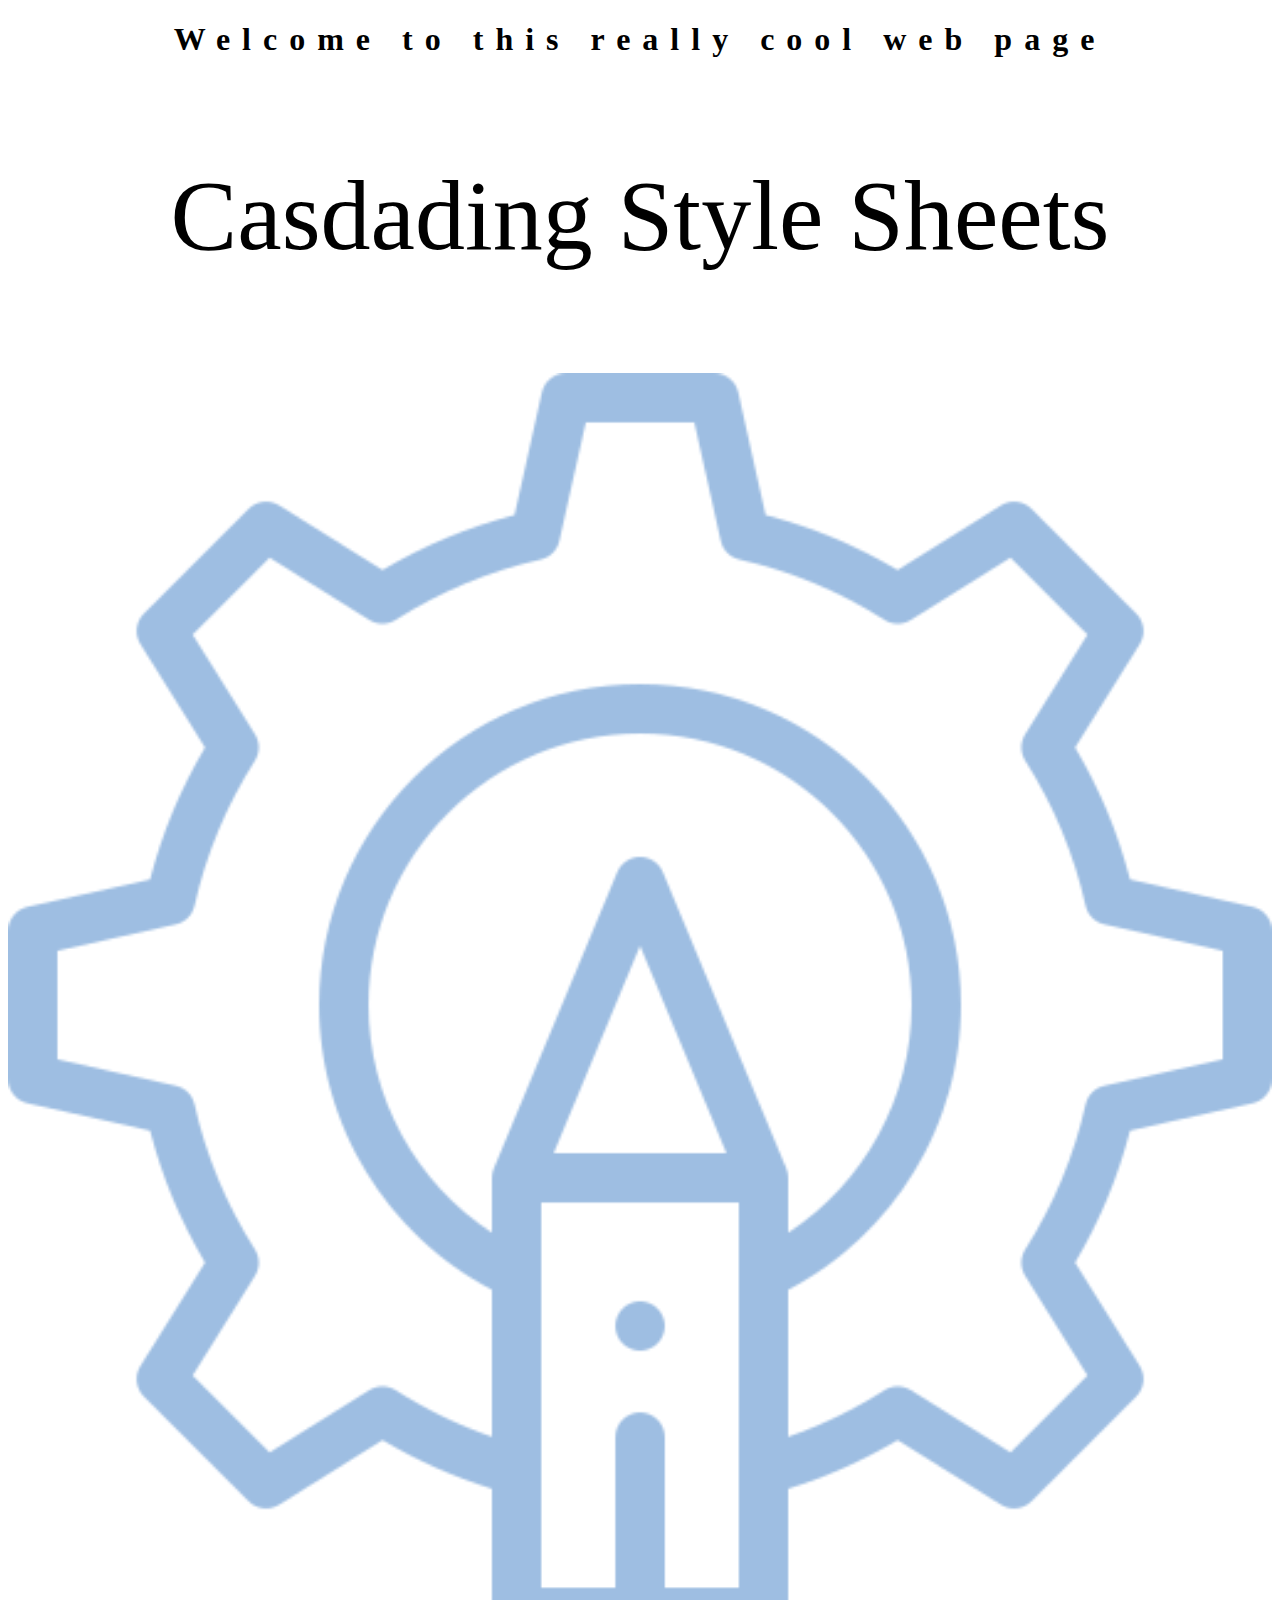
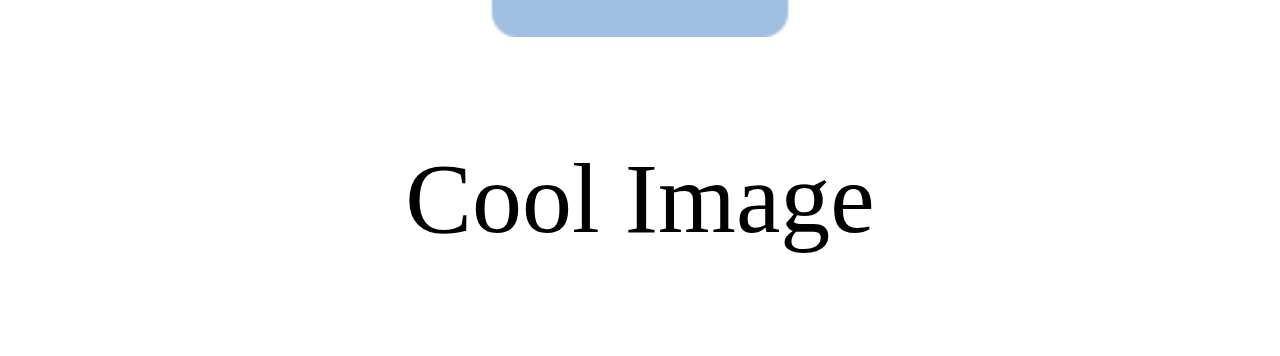
==== index.html @ 0d6aadd4 "The Stuff" ====
<!DOCTYPE html>
<html>
  <head> 
    <title>Home</title>
  </head>

  <body>
    <h1 class="custom-style spacetext">Welcome to this really cool web page</h1>

    <p class="custom-style">Casdading Style Sheets</p>

    <img src="./images/edit.png" alt="edit icon" width="100%">

    <p>Cool Image</p>

  </body>
</html>

<style>
  p {
    font-size: 100px;
    text-align: center;
  }
  .custom-style {
    text-align: center;
  }
  .spacetext {
    letter-spacing: 12px;
  }
</style>
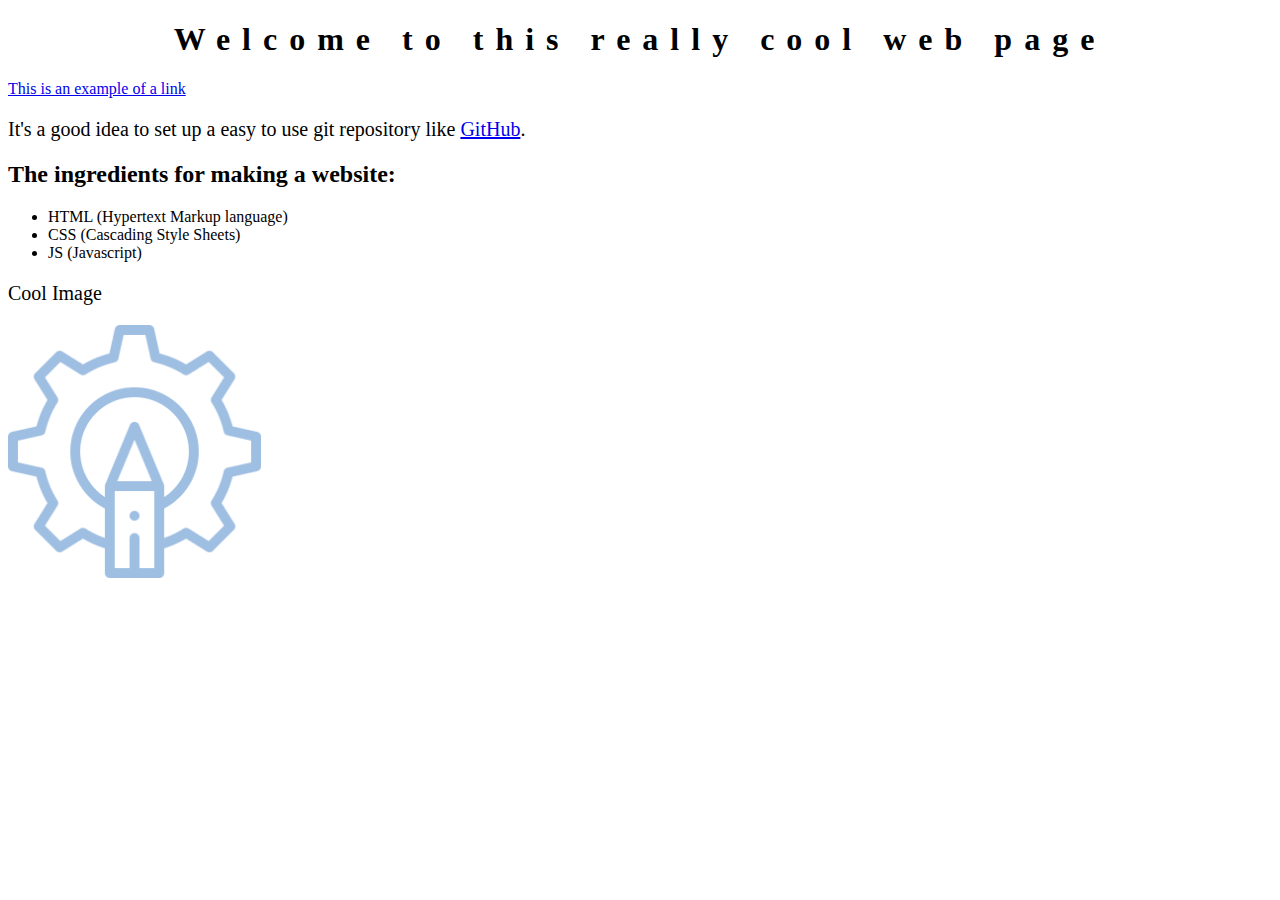
==== commit de31bb15: "Website Update" ====
--- a/index.html
+++ b/index.html
@@ -1,31 +1,45 @@
 <!DOCTYPE html>
 <html>
-  <head> 
+  <head>
     <title>Home</title>
   </head>
 
   <body>
-    <h1 class="custom-style spacetext">Welcome to this really cool web page</h1>
+    <h1 class="center-text spacetext">Welcome to this really cool web page</h1>
 
-    <p class="custom-style">Casdading Style Sheets</p>
+    <a href="https://www.google.com">This is an example of a link</a>
 
-    <img src="./images/edit.png" alt="edit icon" width="100%">
+    <p>It's a good idea to set up a easy to use git repository like <a href="https://desktop.github.com/">GitHub</a>.</p>
+
+    <h2>The ingredients for making a website:</h2>
+    <ul>
+      <li>HTML (Hypertext Markup language)</li>
+      <li>CSS (Cascading Style Sheets)</li>
+      <li>JS (Javascript)</li>
+    </ul>
 
     <p>Cool Image</p>
+    <img src="./images/edit.png" alt="edit icon" width="20%">
 
   </body>
 </html>
 
 <style>
   p {
-    font-size: 100px;
+    font-size: 20px;
+  }
+
+  .center-text{
     text-align: center;
   }
-  .custom-style {
-    text-align: center;
+
+  .another-custom-style {
+    color: rgb(76, 98, 242);
   }
+
   .spacetext {
     letter-spacing: 12px;
   }
+
 </style>
 
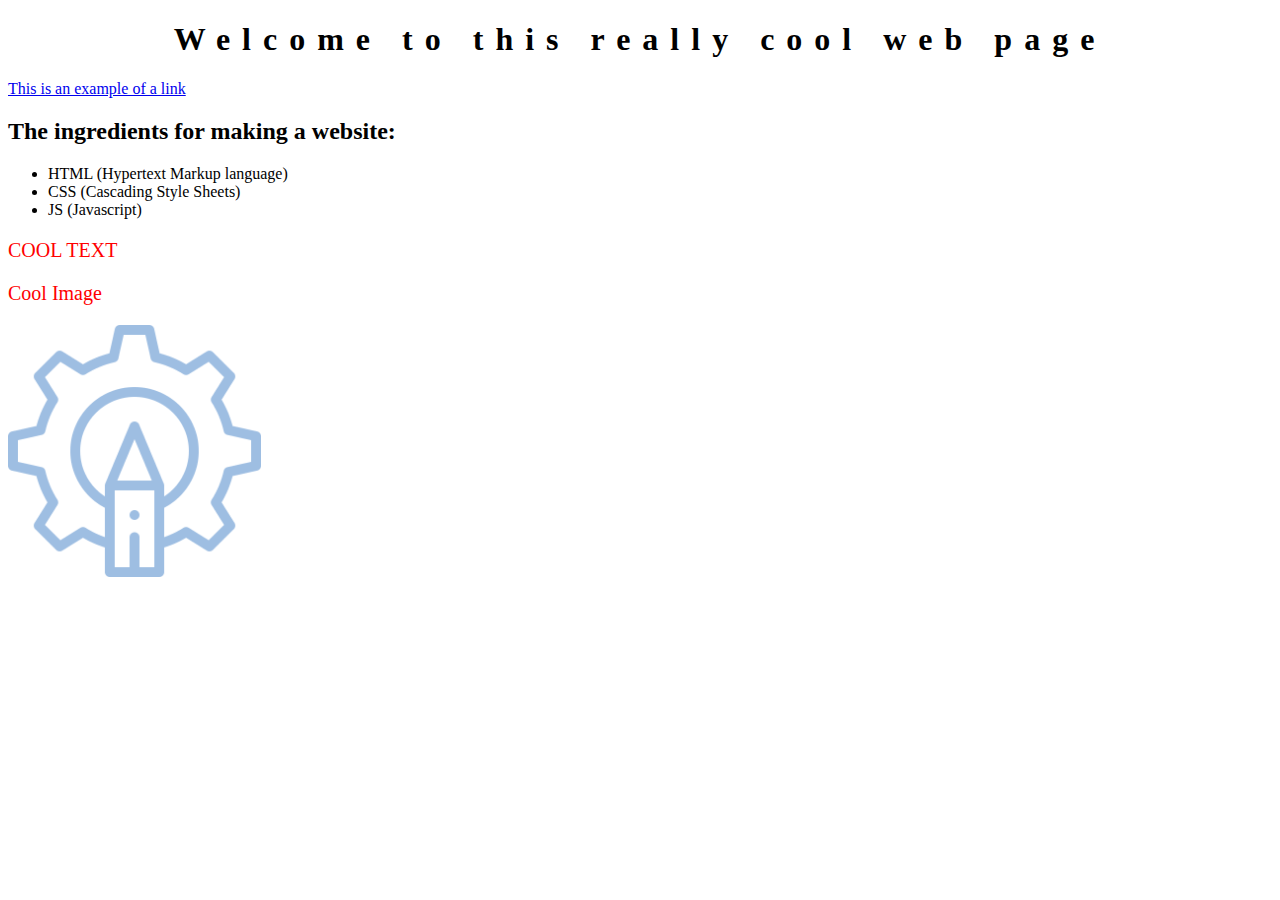
==== commit 6b133a81: "Move styles to new file" ====
--- a/index.html
+++ b/index.html
@@ -1,45 +1,34 @@
 <!DOCTYPE html>
 <html>
   <head>
-    <title>Home</title>
+    <title>Nye's Website</title>
+    <link rel="stylesheet" href="./style.css">
   </head>
 
   <body>
-    <h1 class="center-text spacetext">Welcome to this really cool web page</h1>
+
+    <h1 class="center-text spacetext mainpagetitle">Welcome to this really cool web page</h1>
 
     <a href="https://www.google.com">This is an example of a link</a>
 
-    <p>It's a good idea to set up a easy to use git repository like <a href="https://desktop.github.com/">GitHub</a>.</p>
+    <h2>The ingredients for making a website:</h2>
 
-    <h2>The ingredients for making a website:</h2>
     <ul>
       <li>HTML (Hypertext Markup language)</li>
       <li>CSS (Cascading Style Sheets)</li>
       <li>JS (Javascript)</li>
     </ul>
 
+    <p>COOL TEXT</p>
+
     <p>Cool Image</p>
-    <img src="./images/edit.png" alt="edit icon" width="20%">
+
+    <!-- Everything I type in here becomes a comment -->
+    <a href="https://www.facebook.com">
+      <img src="./images/edit.png" alt="edit icon" width="20%">
+    </a>
+
 
   </body>
 </html>
 
-<style>
-  p {
-    font-size: 20px;
-  }
-
-  .center-text{
-    text-align: center;
-  }
-
-  .another-custom-style {
-    color: rgb(76, 98, 242);
-  }
-
-  .spacetext {
-    letter-spacing: 12px;
-  }
-
-</style>
-
--- a/style.css
+++ b/style.css
@@ -0,0 +1,16 @@
+p {
+  font-size: 20px;
+  color: rgb(255, 0, 0);
+}
+
+.center-text {
+  text-align: center;
+}
+
+.another-custom-style {
+  color: rgb(76, 98, 242);
+}
+
+.spacetext {
+  letter-spacing: 12px;
+}
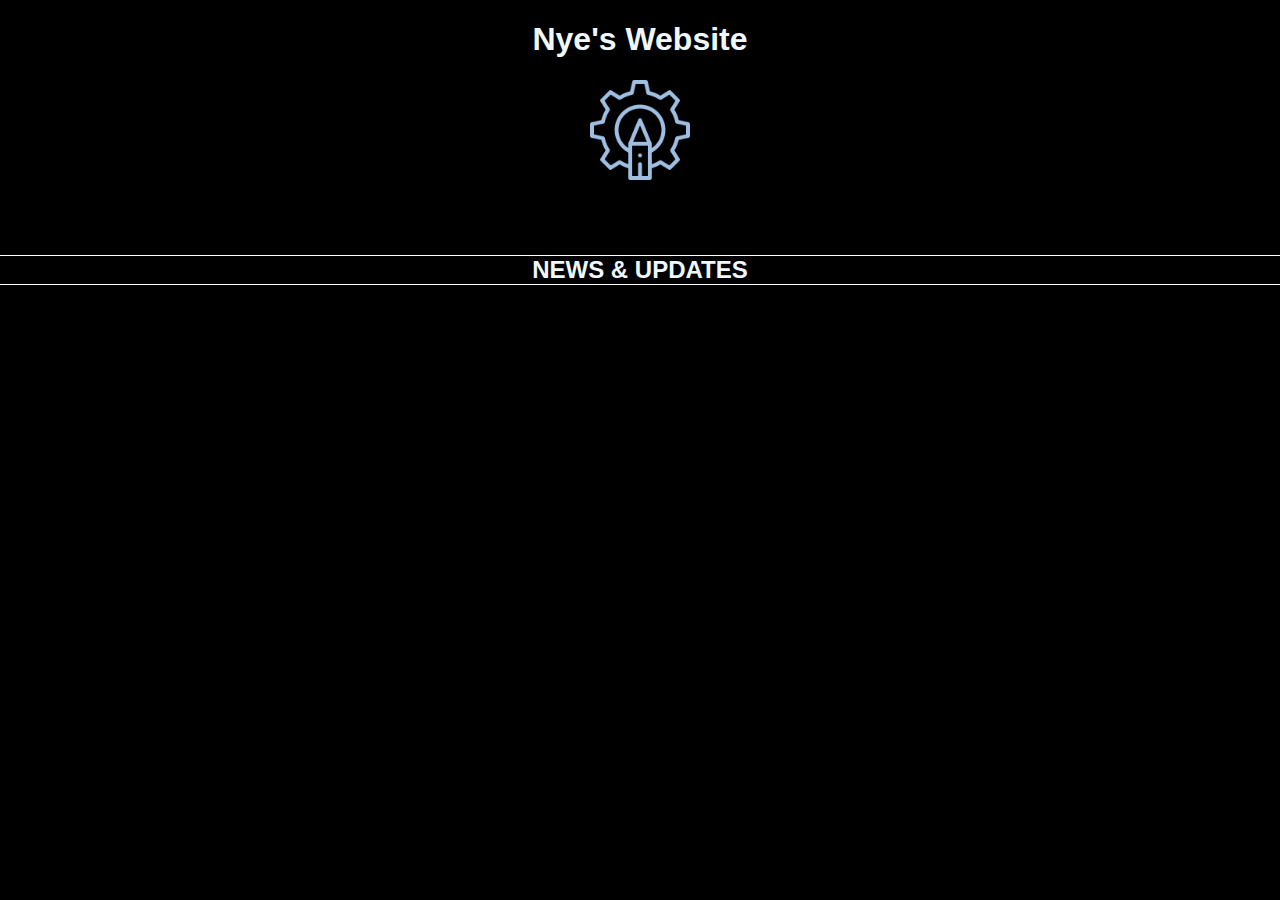
==== commit 4c8330dc: "Creating simple website" ====
--- a/index.html
+++ b/index.html
@@ -6,29 +6,10 @@
   </head>
 
   <body>
+    <h1 class="center">Nye's Website</h1>
+    <img class="center" src="./images/edit.png"/>
 
-    <h1 class="center-text spacetext mainpagetitle">Welcome to this really cool web page</h1>
-
-    <a href="https://www.google.com">This is an example of a link</a>
-
-    <h2>The ingredients for making a website:</h2>
-
-    <ul>
-      <li>HTML (Hypertext Markup language)</li>
-      <li>CSS (Cascading Style Sheets)</li>
-      <li>JS (Javascript)</li>
-    </ul>
-
-    <p>COOL TEXT</p>
-
-    <p>Cool Image</p>
-
-    <!-- Everything I type in here becomes a comment -->
-    <a href="https://www.facebook.com">
-      <img src="./images/edit.png" alt="edit icon" width="20%">
-    </a>
-
-
+    <h2 class="news-title center">NEWS & UPDATES</h2>
   </body>
 </html>
 
--- a/style.css
+++ b/style.css
@@ -1,16 +1,21 @@
-p {
-  font-size: 20px;
-  color: rgb(255, 0, 0);
+body {
+  font-family:'Trebuchet MS', 'Lucida Sans Unicode', 'Lucida Grande', 'Lucida Sans', Arial, sans-serif; 
+  background-color: black;
+  color: aliceblue;
+  margin: 0px;
 }
-
-.center-text {
+img {
+  width: 100px;
+}
+.center {
   text-align: center;
+  display: block;
+  margin-left: auto;
+  margin-right: auto;
 }
-
-.another-custom-style {
-  color: rgb(76, 98, 242);
-}
-
-.spacetext {
-  letter-spacing: 12px;
-}
+.news-title {
+  margin-top: 75px;
+  border-top: 1px solid white;
+  border-bottom: 1px solid white;
+  width: 100%;
+}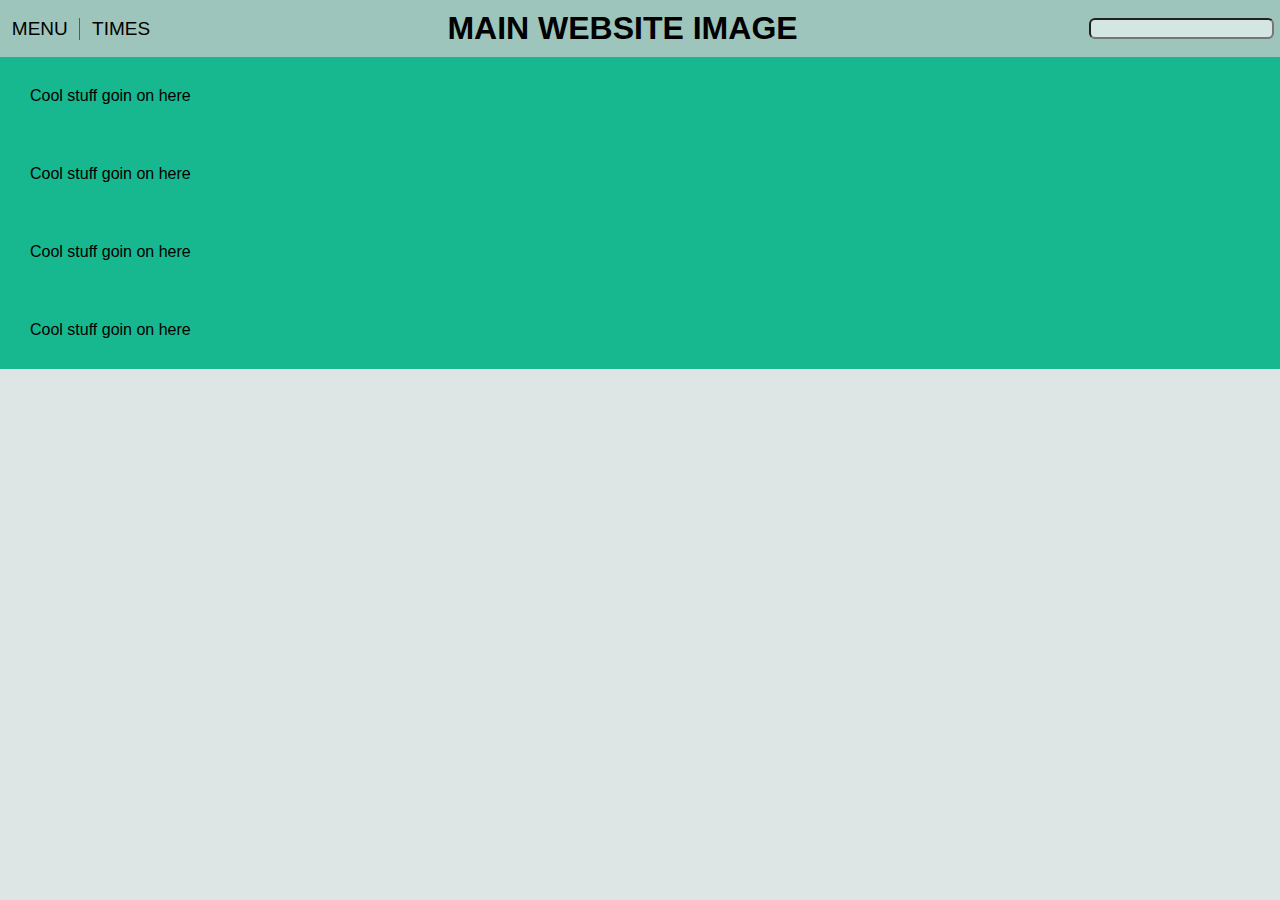
==== commit cc8e91a8: "stuff" ====
--- a/index.html
+++ b/index.html
@@ -1,15 +1,32 @@
 <!DOCTYPE html>
 <html>
   <head>
-    <title>Nye's Website</title>
+    <title>Nye's Terrible Webpage</title>
     <link rel="stylesheet" href="./style.css">
   </head>
 
   <body>
-    <h1 class="center">Nye's Website</h1>
-    <img class="center" src="./images/edit.png"/>
 
-    <h2 class="news-title center">NEWS & UPDATES</h2>
+    <nav class="navbar">
+      
+      <div class="left-links">
+        <a class="navbar-link">MENU</a>
+        <span class="line"></span>
+        <a class="navbar-link">TIMES</a>
+      </div>
+
+      <h1>MAIN WEBSITE IMAGE</h1>
+
+      <input type="text" class="search"></input>
+
+    </nav>
+
+    <div class="box">Cool stuff goin on here</div>
+    <div class="box">Cool stuff goin on here</div>
+    <div class="box">Cool stuff goin on here</div>
+    <div class="box">Cool stuff goin on here</div>
+
+    
+
   </body>
 </html>
-
--- a/style.css
+++ b/style.css
@@ -1,21 +1,36 @@
 body {
   font-family:'Trebuchet MS', 'Lucida Sans Unicode', 'Lucida Grande', 'Lucida Sans', Arial, sans-serif; 
-  background-color: black;
-  color: aliceblue;
+  background-color: #DEE5E5;
+  color: rgb(0, 0, 0);
   margin: 0px;
 }
-img {
-  width: 100px;
+
+.navbar {
+  background-color: #9DC5BB;
+  padding: 6px;
+  display: flex;
+  flex-direction: row;
+  justify-content: space-between;
+  align-items: center;
+  height: 45px;
 }
-.center {
-  text-align: center;
-  display: block;
-  margin-left: auto;
-  margin-right: auto;
+.left-links {
+  display: flex;
+  flex-direction: row;
+  width: 150px;
+  justify-content: space-around;
 }
-.news-title {
-  margin-top: 75px;
-  border-top: 1px solid white;
-  border-bottom: 1px solid white;
-  width: 100%;
+.navbar-link {
+  font-size: 19px;
+}
+.line {
+  border-right: 1px solid rgba(0, 0, 0, 0.507);
+}
+.search {
+  background-color: #ffffff90;
+  border-radius: 6px;
+}
+.box {
+  padding: 30px;
+  background-color: #17B890;
 }